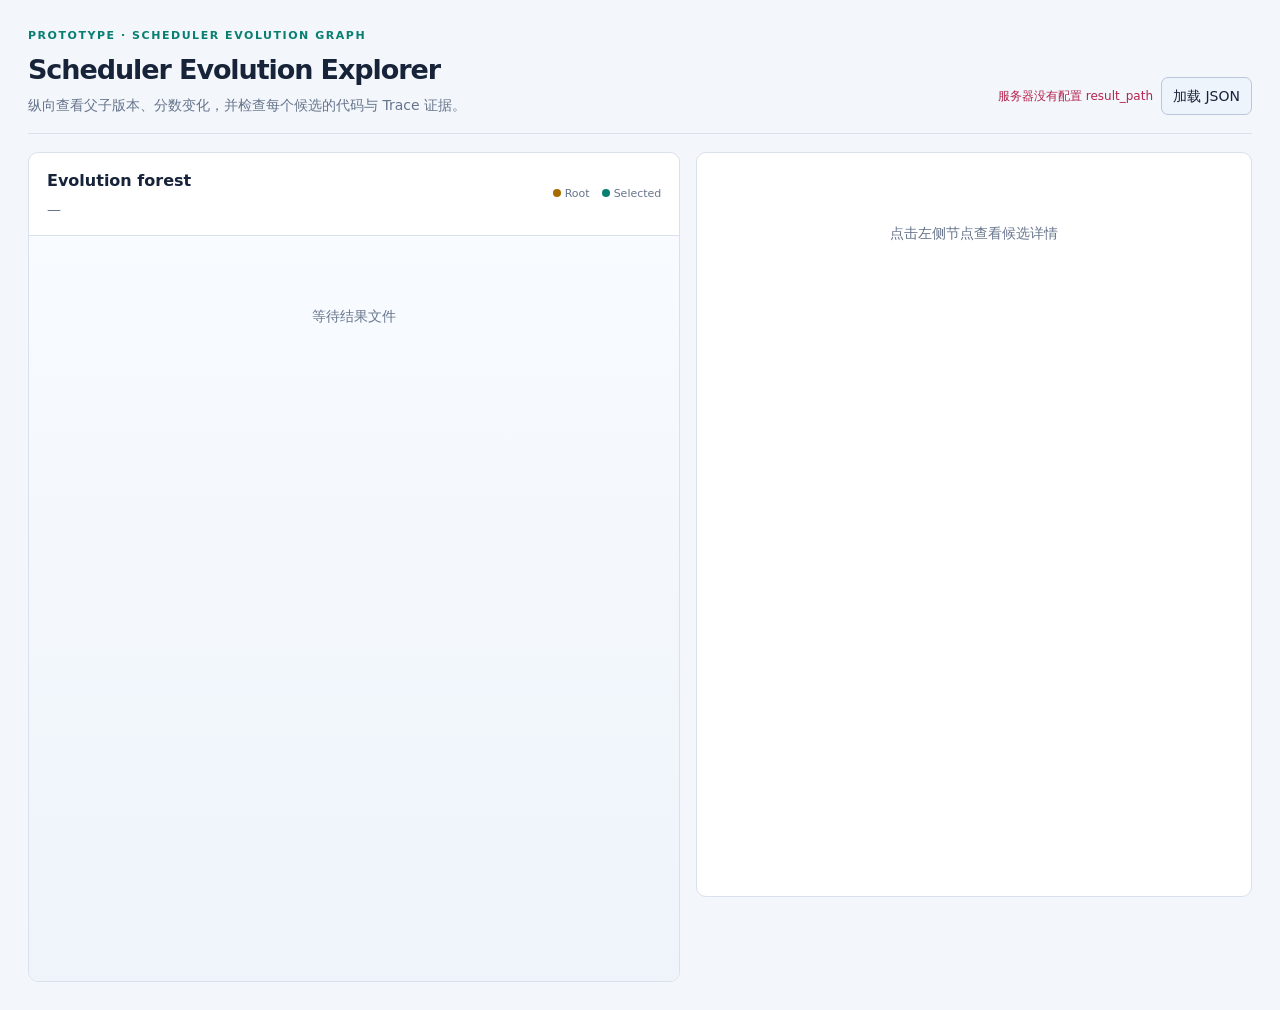
==== prototypes/evolution_visualizer/index.html @ 90f5b5c0 "refactor: modularize experiments with Hydra" ====
<!doctype html>
<html lang="zh-CN">
  <head>
    <meta charset="utf-8" />
    <meta name="viewport" content="width=device-width, initial-scale=1" />
    <title>Scheduler Evolution Explorer</title>
    <style>
      :root { color-scheme: light; --bg:#f3f6fb; --panel:#ffffff; --panel-2:#f7f9fc; --line:#d9e1ec; --text:#172338; --muted:#66758c; --blue:#2b6cb0; --teal:#087f70; --gold:#a86b00; --red:#b4234d; }
      * { box-sizing:border-box; } body { margin:0; background:var(--bg); color:var(--text); font:14px/1.45 Inter,ui-sans-serif,system-ui,sans-serif; }
      button,input { font:inherit; } button { cursor:pointer; } .shell { min-height:100vh; padding:28px; }
      header { max-width:1500px; margin:0 auto 18px; display:flex; justify-content:space-between; gap:20px; align-items:end; border-bottom:1px solid var(--line); padding-bottom:18px; }
      h1,h2,h3,p { margin:0; } h1 { font-size:27px; letter-spacing:-.04em; } h2 { font-size:16px; } h3 { font-size:12px; color:var(--muted); text-transform:uppercase; letter-spacing:.08em; }
      .eyebrow { color:var(--teal); font-size:11px; font-weight:800; letter-spacing:.14em; text-transform:uppercase; margin-bottom:6px; } .sub,.meta { color:var(--muted); margin-top:6px; }
      .actions { display:flex; align-items:center; gap:8px; flex-wrap:wrap; justify-content:end; } .button { border:1px solid #b8c7da; border-radius:7px; padding:8px 11px; color:var(--text); background:#eef4fb; } .button:hover { border-color:var(--blue); background:#e4effb; } .file { display:none; }
      .status { color:var(--muted); font-size:12px; } .status.error { color:var(--red); } .mono,pre,code { font-family:ui-monospace,SFMono-Regular,Menlo,monospace; } .muted { color:var(--muted); }
      .workspace { max-width:1500px; margin:0 auto; display:grid; grid-template-columns:minmax(500px,1.08fr) minmax(470px,.92fr); gap:16px; align-items:start; }
      .panel { background:var(--panel); border:1px solid var(--line); border-radius:10px; overflow:hidden; } .panel-head { padding:16px 18px; border-bottom:1px solid var(--line); display:flex; justify-content:space-between; gap:12px; align-items:center; }
      .tree-wrap { height:calc(100vh - 155px); min-height:580px; overflow:auto; background:linear-gradient(180deg,#f8fbff,#eef4fa); } .tree-canvas { min-width:100%; min-height:100%; padding:28px; }
      svg { display:block; overflow:visible; } .edge { fill:none; stroke:#9aaec5; stroke-width:1.5; } .edge.selected { stroke:var(--blue); stroke-width:2.5; } .node { cursor:pointer; outline:none; } .node-card { fill:#ffffff; stroke:#9db2ca; stroke-width:1.5; } .node:hover .node-card,.node:focus .node-card { stroke:var(--blue); } .node.selected .node-card { fill:#e6f2fb; stroke:var(--teal); stroke-width:2; } .node.selected-root .node-card { stroke:var(--gold); } .node-label { fill:var(--text); font-size:13px; font-weight:750; } .node-score { fill:var(--teal); font:700 13px ui-monospace,monospace; } .node-parent { fill:var(--muted); font-size:10px; }
      .detail { height:calc(100vh - 155px); min-height:580px; overflow:hidden; display:flex; flex-direction:column; } .detail-body { overflow:auto; padding:18px; } .detail-title { display:flex; justify-content:space-between; gap:12px; align-items:start; } .version { color:var(--teal); font:700 16px ui-monospace,monospace; }
      .score { text-align:right; } .score strong { display:block; color:var(--gold); font:700 21px ui-monospace,monospace; } .score span { color:var(--muted); font-size:11px; } .desc { color:#44536b; margin:15px 0; }
      .section { border-top:1px solid var(--line); padding-top:15px; margin-top:15px; } .section-head { display:flex; justify-content:space-between; align-items:center; margin-bottom:10px; } .pill { color:var(--muted); border:1px solid #c6d2e1; border-radius:999px; padding:3px 7px; font-size:11px; background:#f8fafc; } .pill.good { color:var(--teal); border-color:#8ccfc5; background:#effaf8; } .pill.bad { color:var(--red); border-color:#e4a8ba; background:#fff3f6; }
      pre { margin:0; padding:13px; white-space:pre; overflow:auto; max-height:295px; background:#f5f8fc; border:1px solid #cbd7e5; border-radius:7px; color:#24344c; font-size:12px; line-height:1.55; }
      .context-grid { display:grid; grid-template-columns:1fr; gap:8px; } .context-card { border:1px solid var(--line); border-radius:8px; background:#fbfcfe; overflow:hidden; } .context-card summary { cursor:pointer; list-style:none; padding:11px 12px; color:#31445f; font-weight:750; display:flex; align-items:center; justify-content:space-between; gap:10px; } .context-card summary::-webkit-details-marker { display:none; } .context-card summary::after { content:'+'; color:var(--muted); font-size:17px; font-weight:400; } .context-card[open] summary::after { content:'−'; } .context-card summary:hover { background:#f0f5fb; } .context-card pre { max-height:260px; margin:0 10px 10px; }
      .trace-layout { display:grid; grid-template-columns:210px 1fr; gap:12px; } .trace-list { max-height:360px; overflow:auto; border:1px solid var(--line); border-radius:7px; } .trace-button { width:100%; display:flex; justify-content:space-between; gap:8px; border:0; border-bottom:1px solid #e1e7ef; padding:8px 9px; text-align:left; color:var(--muted); background:transparent; } .trace-button:last-child { border-bottom:0; } .trace-button:hover,.trace-button.active { color:var(--text); background:#eaf3fb; } .trace-score { color:var(--teal); font:11px ui-monospace,monospace; }
      .trace-content { min-width:0; } .trace-meta { display:flex; gap:7px; flex-wrap:wrap; margin-bottom:11px; } .dag-node { border:1px solid var(--line); border-radius:6px; padding:9px; background:var(--panel-2); margin-bottom:7px; } .dag-node strong { color:var(--blue); } .assignment { display:flex; justify-content:space-between; gap:10px; padding:6px 0; border-bottom:1px solid #e1e7ef; font-size:12px; } .assignment:last-child { border-bottom:0; } .assignment span:last-child { color:var(--gold); }
      .empty { padding:70px 20px; text-align:center; color:var(--muted); } .hint { color:var(--muted); font-size:12px; } .legend { display:flex; gap:12px; color:var(--muted); font-size:11px; } .legend i { display:inline-block; width:8px; height:8px; border-radius:50%; background:var(--teal); margin-right:4px; } .legend i.root { background:var(--gold); }
      @media (max-width:1000px) { .shell { padding:18px 12px; } header { display:block; } .actions { justify-content:start; margin-top:14px; } .workspace { grid-template-columns:1fr; } .tree-wrap,.detail { height:auto; min-height:500px; } .detail { max-height:none; } }
      @media (max-width:620px) { .tree-wrap { min-height:430px; } .trace-layout { grid-template-columns:1fr; } .trace-list { max-height:180px; } }
    </style>
  </head>
  <body>
    <main class="shell">
      <header>
        <div><div class="eyebrow">Prototype · scheduler evolution graph</div><h1>Scheduler Evolution Explorer</h1><p class="sub">纵向查看父子版本、分数变化，并检查每个候选的代码与 Trace 证据。</p></div>
        <div class="actions"><span id="status" class="status">正在加载结果…</span><label class="button" for="file">加载 JSON</label><input id="file" class="file" type="file" accept="application/json,.json" /></div>
      </header>
      <div id="workspace" class="workspace"><div class="panel"><div class="panel-head"><div><h2>Evolution forest</h2><p id="tree-meta" class="meta">—</p></div><div class="legend"><span><i class="root"></i>Root</span><span><i></i>Selected</span></div></div><div id="tree" class="tree-wrap"><div class="empty">等待结果文件</div></div></div><section id="detail" class="panel detail"><div class="empty">点击左侧节点查看候选详情</div></section></div>
    </main>
    <script>
      let result = null, selectedVersion = null, selectedTraceId = null;
      const esc = (value) => String(value ?? '').replace(/[&<>"']/g, c => ({'&':'&amp;','<':'&lt;','>':'&gt;','"':'&quot;',"'":'&#39;'}[c]));
      const fmt = (value, digits=4) => value == null ? '—' : Number(value).toLocaleString(undefined,{maximumFractionDigits:digits});
      const candidates = () => Object.values(result?.evolution_evaluations || {}).sort((a,b)=>a.scheduler_version-b.scheduler_version);
      const candidate = () => candidates().find(item => item.scheduler_version === selectedVersion) || candidates()[0];
      const traces = () => candidate()?.traces || [];
      function score(value) { return value == null ? '—' : Number(value).toFixed(4); }
      function contextText(value, fallback='该节点没有记录此上下文。') {
        if (value == null) return fallback;
        if (typeof value === 'string') return value;
        try { return JSON.stringify(value, null, 2); } catch (error) { return String(value); }
      }
      function layoutGraph(items) {
        const byId = new Map(items.map(item => [item.scheduler_version, item]));
        const levels = new Map();
        const levelOf = (item, visiting=new Set()) => { if (levels.has(item.scheduler_version)) return levels.get(item.scheduler_version); if (visiting.has(item.scheduler_version)) return 0; visiting.add(item.scheduler_version); const parents=(item.parent_scheduler_versions||[]).map(id=>byId.get(id)).filter(Boolean); const level=parents.length ? Math.max(...parents.map(parent=>levelOf(parent,visiting)))+1 : 0; levels.set(item.scheduler_version,level); return level; };
        items.forEach(item=>levelOf(item));
        const groups = new Map(); items.forEach(item=>{ const level=levels.get(item.scheduler_version); if(!groups.has(level))groups.set(level,[]);groups.get(level).push(item); });
        const width=Math.max(620,...[...groups.values()].map(group=>group.length*184+70)), rowH=140, nodeW=148, nodeH=64;
        const positions=new Map(); [...groups.entries()].sort((a,b)=>a[0]-b[0]).forEach(([level,group])=>{ const gap=36; const total=group.length*nodeW+(group.length-1)*gap; const start=(width-total)/2; group.forEach((item,index)=>positions.set(item.scheduler_version,{x:start+index*(nodeW+gap),y:32+level*rowH})); });
        return {byId,levels,positions,width,height:Math.max(280,(Math.max(...levels.values(),0)+1)*rowH+55),nodeW,nodeH};
      }
      function renderTree() {
        if(!result) return; const items=candidates(), graph=layoutGraph(items), selected=selectedVersion;
        const edgeParts=[]; items.forEach(item=>{ const child=graph.positions.get(item.scheduler_version); (item.parent_scheduler_versions||[]).forEach(parentId=>{ const parent=graph.positions.get(parentId); if(!parent)return; const x1=parent.x+graph.nodeW/2,y1=parent.y+graph.nodeH,x2=child.x+graph.nodeW/2,y2=child.y; const mid=(y1+y2)/2; edgeParts.push(`<path class="edge ${selected===item.scheduler_version||selected===parentId?'selected':''}" d="M ${x1} ${y1} C ${x1} ${mid}, ${x2} ${mid}, ${x2} ${y2}"/>`); }); });
        const nodeParts=items.map(item=>{ const p=graph.positions.get(item.scheduler_version), root=!(item.parent_scheduler_versions||[]).length, active=item.scheduler_version===selected; return `<g class="node ${active?'selected':''} ${root?'selected-root':''}" data-version="${item.scheduler_version}" tabindex="0" role="button" aria-label="Scheduler version ${item.scheduler_version}, score ${score(item.candidate_score)}" transform="translate(${p.x},${p.y})"><rect class="node-card" width="${graph.nodeW}" height="${graph.nodeH}" rx="8"/><text class="node-label" x="13" y="23">Scheduler v${item.scheduler_version}</text><text class="node-score" x="13" y="45">${score(item.candidate_score)}</text><text class="node-parent" x="${graph.nodeW-12}" y="21" text-anchor="end">${root?'ROOT':`${(item.parent_scheduler_versions||[]).length} PARENT`}</text></g>`; }).join('');
        document.getElementById('tree').innerHTML=`<div class="tree-canvas"><svg width="${graph.width}" height="${graph.height}" viewBox="0 0 ${graph.width} ${graph.height}" aria-label="Scheduler evolution forest">${edgeParts.join('')}${nodeParts}</svg></div>`;
        document.getElementById('tree-meta').textContent=`${items.length} 个版本 · 选中 v${selected} · 纵向父子关系`;
        document.querySelectorAll('[data-version]').forEach(node=>{ node.addEventListener('click',()=>selectVersion(Number(node.dataset.version))); node.addEventListener('keydown',event=>{if(event.key==='Enter'||event.key===' '){event.preventDefault();selectVersion(Number(node.dataset.version));}}); });
      }
      function renderDetail() {
        const item=candidate(); if(!item){document.getElementById('detail').innerHTML='<div class="empty">结果中没有候选版本</div>';return;}
        const list=traces(), trace=list.find(t=>t.trace_id===selectedTraceId)||list[0]; selectedTraceId=trace?.trace_id;
        const traceButtons=list.map(t=>`<button class="trace-button ${t.trace_id===selectedTraceId?'active':''}" data-trace="${esc(t.trace_id)}"><span class="mono">${esc(t.trace_id)}</span><span class="trace-score">${score(t.score)}</span></button>`).join('');
        document.getElementById('detail').innerHTML=`<div class="panel-head"><div><div class="version">Scheduler v${item.scheduler_version}</div><p class="meta">父版本：${(item.parent_scheduler_versions||[]).length?item.parent_scheduler_versions.map(v=>'v'+v).join('、'):'无（根节点）'}</p></div><div class="score"><strong>${score(item.candidate_score)}</strong><span>Candidate score</span></div></div><div class="detail-body"><p class="desc">${esc(item.strategy_description||'结果文件未包含策略描述。')}</p><div class="section"><div class="section-head"><h3>LLM contexts</h3><span class="pill">点击展开</span></div><div class="context-grid"><details class="context-card"><summary>Reflection context <span class="hint">输入</span></summary><pre>${esc(contextText(item.reflection_context))}</pre></details><details class="context-card"><summary>Reflection feedback <span class="hint">输出</span></summary><pre>${esc(contextText(item.reflection_feedback))}</pre></details><details class="context-card"><summary>Coding context <span class="hint">输入</span></summary><pre>${esc(contextText(item.coding_context))}</pre></details></div></div><div class="section"><div class="section-head"><h3>Source code</h3><span class="pill">Python</span></div><pre>${esc(item.source_code||'结果文件未包含 source_code。')}</pre></div><div class="section"><div class="section-head"><h3>Trace evidence</h3><span class="pill">${list.length} traces</span></div><div class="trace-layout"><div class="trace-list">${traceButtons||'<div class="empty">没有 trace</div>'}</div><div id="trace-content" class="trace-content"></div></div></div></div>`;
        document.querySelectorAll('[data-trace]').forEach(button=>button.addEventListener('click',()=>{selectedTraceId=button.dataset.trace;renderDetail();})); renderTrace(trace);
      }
      function renderTrace(trace) {
        const target=document.getElementById('trace-content'); if(!target||!trace)return; const nodes=trace.dag?.nodes||[]; const assignments=trace.assignments||{};
        target.innerHTML=`<div class="trace-meta"><span class="pill ${trace.status==='scored'?'good':'bad'}">${esc(trace.status)}</span><span class="pill">score ${score(trace.score)}</span>${trace.reason?`<span class="pill bad">${esc(trace.reason)}</span>`:''}</div><div class="section" style="margin-top:0"><div class="section-head"><h3>DAG · ${esc(trace.trace_id)}</h3><span class="hint">${nodes.length} nodes</span></div>${nodes.map(node=>`<div class="dag-node"><strong>${esc(node.node_id)}</strong> · <span>${esc(node.tool_id)}</span><div class="hint">inputs: ${esc(Object.keys(node.inputs||{}).join(', ')||'none')}</div></div>`).join('')||'<p class="muted">没有 DAG 节点</p>'}</div><div class="section"><div class="section-head"><h3>Assignments</h3><span class="hint">configuration × device</span></div>${Object.entries(assignments).map(([node,assignment])=>`<div class="assignment"><span class="mono">${esc(node)}</span><span>${esc(assignment.configuration_id)} · ${esc(assignment.device_id)}</span></div>`).join('')||'<p class="muted">没有分配记录</p>'}</div>`;
      }
      function selectVersion(version) { selectedVersion=version; selectedTraceId=null; renderTree(); renderDetail(); }
      function load(data) { if(!data||!data.evolution_evaluations) throw new Error('不是 run_evolution.py 生成的结果 JSON：缺少 evolution_evaluations。'); result=data; selectedVersion=Number(data.selected_scheduler_version)||candidates()[0]?.scheduler_version; selectedTraceId=null; document.getElementById('status').textContent=`已加载 · ${candidates().length} 个版本`; document.getElementById('status').className='status'; renderTree();renderDetail(); }
      async function loadRemote() { try { const response=await fetch(`/result.json?refresh=${Date.now()}`, {cache:'no-store'}); if(!response.ok)throw new Error('服务器没有配置 result_path'); load(await response.json()); const source=response.headers.get('X-Evolution-Result-Path'); if(source)document.getElementById('status').textContent=`已加载 · ${source.split(/[\\/]/).pop()}`; } catch(error) { document.getElementById('status').textContent=error.message; document.getElementById('status').className='status error'; } }
      document.getElementById('file').addEventListener('change',async event=>{const file=event.target.files[0];if(!file)return;try{load(JSON.parse(await file.text()));}catch(error){document.getElementById('status').textContent=error.message;document.getElementById('status').className='status error';}});
      loadRemote();
    </script>
  </body>
</html>
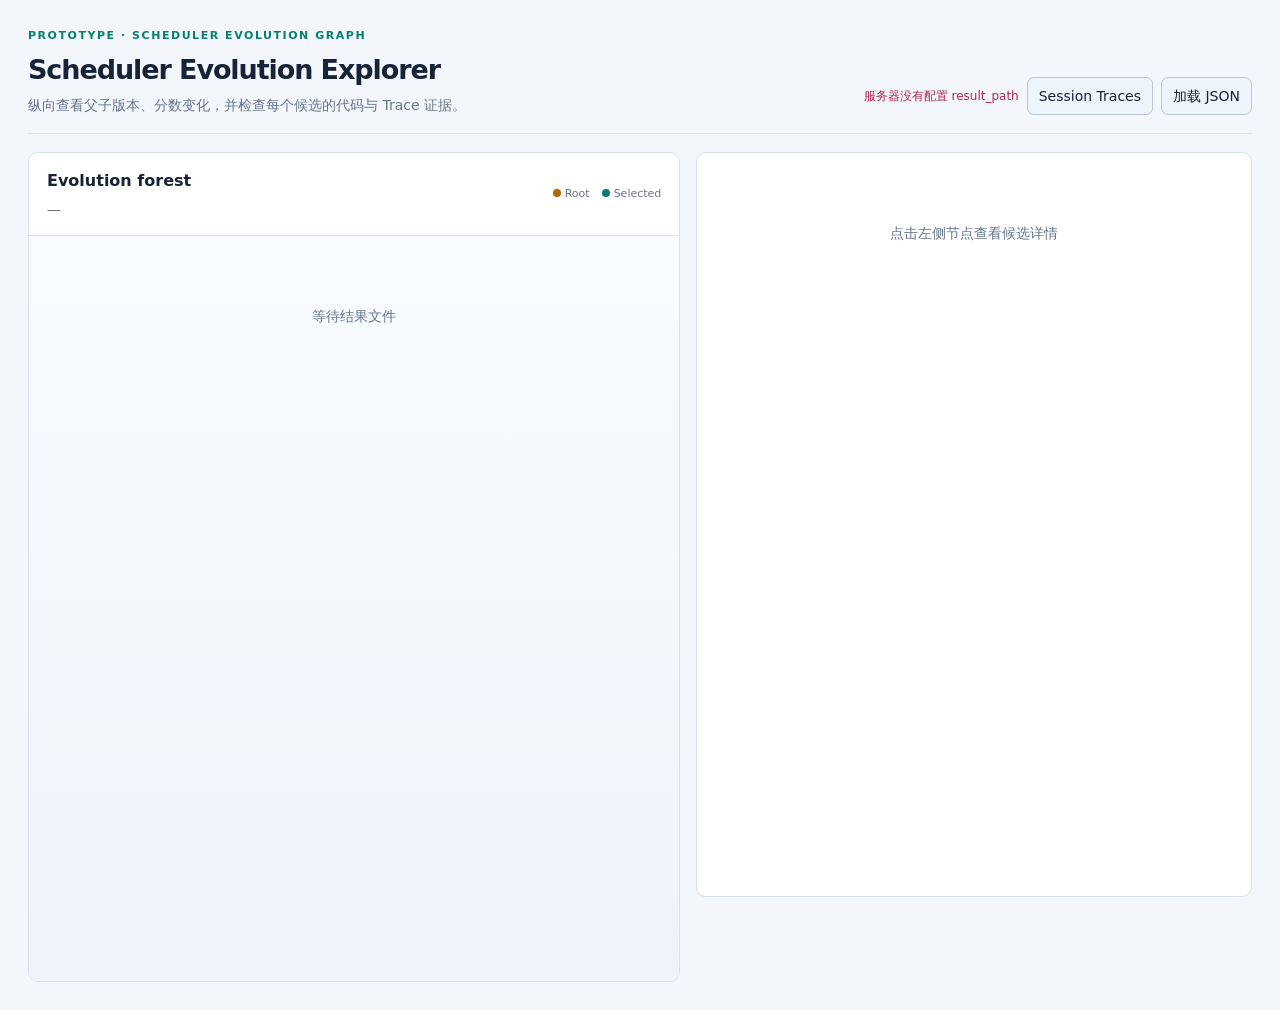
==== commit a0beba70: "feat: visualize agent session traces" ====
--- a/prototypes/evolution_visualizer/index.html
+++ b/prototypes/evolution_visualizer/index.html
@@ -11,7 +11,7 @@
       header { max-width:1500px; margin:0 auto 18px; display:flex; justify-content:space-between; gap:20px; align-items:end; border-bottom:1px solid var(--line); padding-bottom:18px; }
       h1,h2,h3,p { margin:0; } h1 { font-size:27px; letter-spacing:-.04em; } h2 { font-size:16px; } h3 { font-size:12px; color:var(--muted); text-transform:uppercase; letter-spacing:.08em; }
       .eyebrow { color:var(--teal); font-size:11px; font-weight:800; letter-spacing:.14em; text-transform:uppercase; margin-bottom:6px; } .sub,.meta { color:var(--muted); margin-top:6px; }
-      .actions { display:flex; align-items:center; gap:8px; flex-wrap:wrap; justify-content:end; } .button { border:1px solid #b8c7da; border-radius:7px; padding:8px 11px; color:var(--text); background:#eef4fb; } .button:hover { border-color:var(--blue); background:#e4effb; } .file { display:none; }
+      .actions { display:flex; align-items:center; gap:8px; flex-wrap:wrap; justify-content:end; } .button { border:1px solid #b8c7da; border-radius:7px; padding:8px 11px; color:var(--text); background:#eef4fb; text-decoration:none; } .button:hover { border-color:var(--blue); background:#e4effb; } .file { display:none; }
       .status { color:var(--muted); font-size:12px; } .status.error { color:var(--red); } .mono,pre,code { font-family:ui-monospace,SFMono-Regular,Menlo,monospace; } .muted { color:var(--muted); }
       .workspace { max-width:1500px; margin:0 auto; display:grid; grid-template-columns:minmax(500px,1.08fr) minmax(470px,.92fr); gap:16px; align-items:start; }
       .panel { background:var(--panel); border:1px solid var(--line); border-radius:10px; overflow:hidden; } .panel-head { padding:16px 18px; border-bottom:1px solid var(--line); display:flex; justify-content:space-between; gap:12px; align-items:center; }
@@ -33,7 +33,7 @@
     <main class="shell">
       <header>
         <div><div class="eyebrow">Prototype · scheduler evolution graph</div><h1>Scheduler Evolution Explorer</h1><p class="sub">纵向查看父子版本、分数变化，并检查每个候选的代码与 Trace 证据。</p></div>
-        <div class="actions"><span id="status" class="status">正在加载结果…</span><label class="button" for="file">加载 JSON</label><input id="file" class="file" type="file" accept="application/json,.json" /></div>
+        <div class="actions"><span id="status" class="status">正在加载结果…</span><a class="button" href="/session-trace">Session Traces</a><label class="button" for="file">加载 JSON</label><input id="file" class="file" type="file" accept="application/json,.json" /></div>
       </header>
       <div id="workspace" class="workspace"><div class="panel"><div class="panel-head"><div><h2>Evolution forest</h2><p id="tree-meta" class="meta">—</p></div><div class="legend"><span><i class="root"></i>Root</span><span><i></i>Selected</span></div></div><div id="tree" class="tree-wrap"><div class="empty">等待结果文件</div></div></div><section id="detail" class="panel detail"><div class="empty">点击左侧节点查看候选详情</div></section></div>
     </main>
